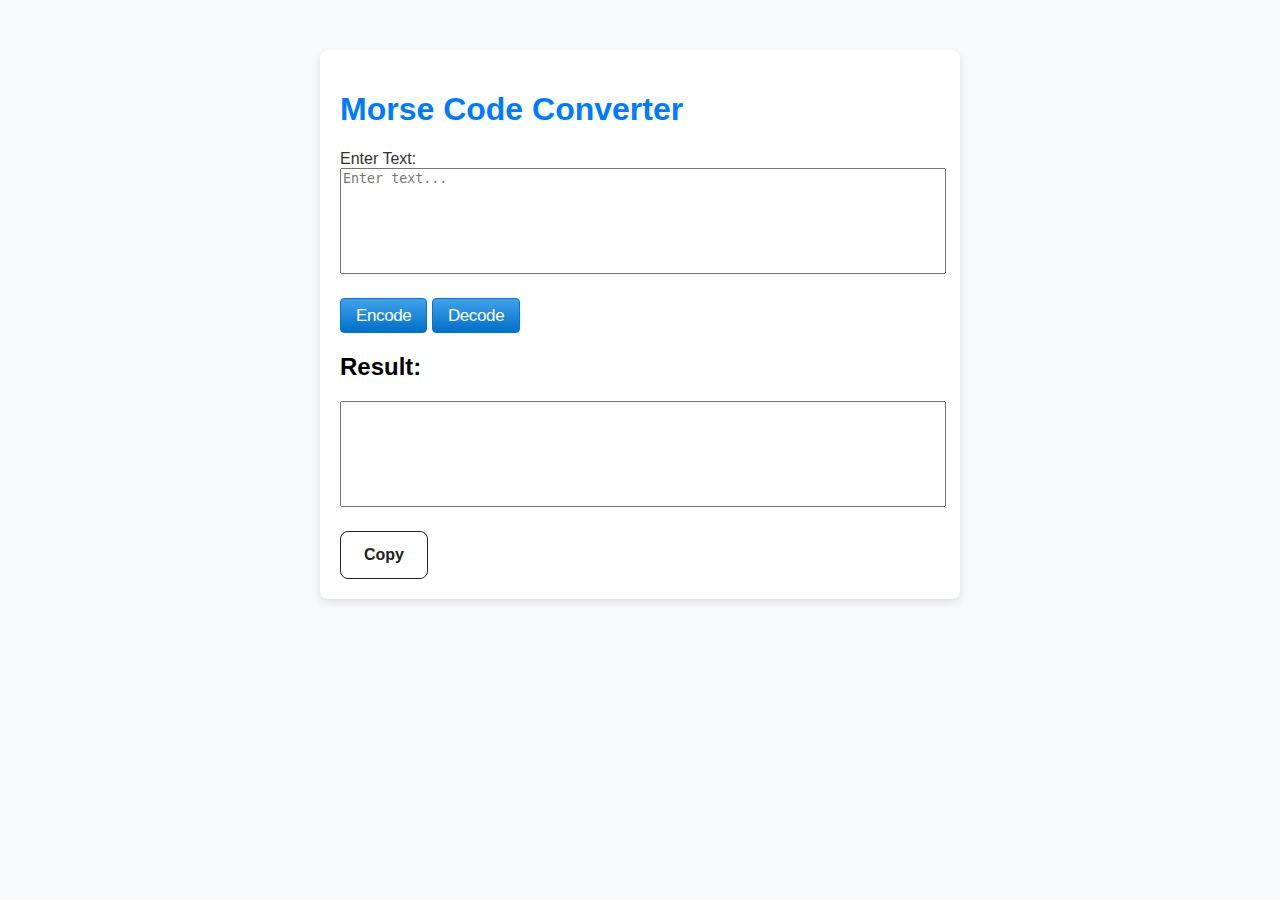
==== index.html @ 3bae465a "web" ====
<!DOCTYPE html>
<html lang="en">
  <head>
    <meta charset="UTF-8" />
    <meta
      name="viewport"
      content="width=device-width, initial-scale=1, shrink-to-fit=no"
    />
    <title>Morse Code Converter</title>
    <link rel="stylesheet" href="style.css" />
  </head>
  <body>
    <div class="container">
      <h1 class="text-center mt-3">Morse Code Converter</h1>

      <div class="form-group">
        <label for="inputText" class="mt-3">Enter Text:</label>
        <textarea
          class="form-control"
          id="inputText"
          placeholder="Enter text..."
        ></textarea>
      </div>

      <!-- HTML !-->
      <button class="button-15" role="button" onclick="encodeText()">
        Encode
      </button>
      <button class="button-15" role="button" onclick="decodeText()">
        Decode
      </button>
      <!-- <button class="btn btn-primary" onclick="encodeText()">Encode</button> -->
      <!-- <button class="" onclick="decodeText()">Decode</button> -->

      <h2 class="mt-4">Result:</h2>
      <textarea class="form-control" id="outputText" readonly></textarea>

      <!-- HTML !-->
      <button class="button-23" role="button" onclick="copyToClipboard()">
        Copy
      </button>
    </div>

    <script src="./index.js"></script>
  </body>
</html>
---- style.css ----
/* CSS */
body {
  font-family: Arial, sans-serif;
  background-color: #f8f9fa;
}
.container {
  max-width: 600px;
  margin: 50px auto;
  background-color: #ffffff;
  padding: 20px;
  border-radius: 8px;
  box-shadow: 0 4px 8px rgba(0, 0, 0, 0.1);
}
h1 {
  color: #007bff;
}
label {
  color: #333;
}
textarea {
    resize: none;
  width: 100%;
  height: 100px;
  margin-bottom: 20px;
}
.btn-primary,
.btn-success {
  width: 100%;
}

/* style of button-15 */
.button-15 {
  background-image: linear-gradient(#42a1ec, #0070c9);
  border: 1px solid #0077cc;
  border-radius: 4px;
  box-sizing: border-box;
  color: #ffffff;
  cursor: pointer;
  direction: ltr;
  /* display: block; */
  font-family: "SF Pro Text", "SF Pro Icons", "AOS Icons", "Helvetica Neue",
    Helvetica, Arial, sans-serif;
  font-size: 17px;
  font-weight: 400;
  letter-spacing: -0.022em;
  line-height: 1.47059;
  min-width: 30px;
  overflow: visible;
  padding: 4px 15px;
  text-align: center;
  /* vertical-align: baseline; */
  user-select: none;
  -webkit-user-select: none;
  touch-action: manipulation;
  white-space: nowrap;
}

.button-15:disabled {
  cursor: default;
  opacity: 0.3;
}

.button-15:hover {
  background-image: linear-gradient(#51a9ee, #147bcd);
  border-color: #1482d0;
  text-decoration: none;
}

.button-15:active {
  background-image: linear-gradient(#3d94d9, #0067b9);
  border-color: #006dbc;
  outline: none;
}

.button-15:focus {
  box-shadow: rgba(131, 192, 253, 0.5) 0 0 0 3px;
  outline: none;
}

/* CSS */
.button-23 {
  background-color: #FFFFFF;
  border: 1px solid #222222;
  border-radius: 8px;
  box-sizing: border-box;
  color: #222222;
  cursor: pointer;
  display: inline-block;
  font-family: Circular,-apple-system,BlinkMacSystemFont,Roboto,"Helvetica Neue",sans-serif;
  font-size: 16px;
  font-weight: 600;
  line-height: 20px;
  margin: 0;
  outline: none;
  padding: 13px 23px;
  position: relative;
  text-align: center;
  text-decoration: none;
  touch-action: manipulation;
  transition: box-shadow .2s,-ms-transform .1s,-webkit-transform .1s,transform .1s;
  user-select: none;
  -webkit-user-select: none;
  width: auto;
}

.button-23:focus-visible {
  box-shadow: #222222 0 0 0 2px, rgba(255, 255, 255, 0.8) 0 0 0 4px;
  transition: box-shadow .2s;
}

.button-23:active {
  background-color: #F7F7F7;
  border-color: #000000;
  transform: scale(.96);
}

.button-23:disabled {
  border-color: #DDDDDD;
  color: #DDDDDD;
  cursor: not-allowed;
  opacity: 1;
}
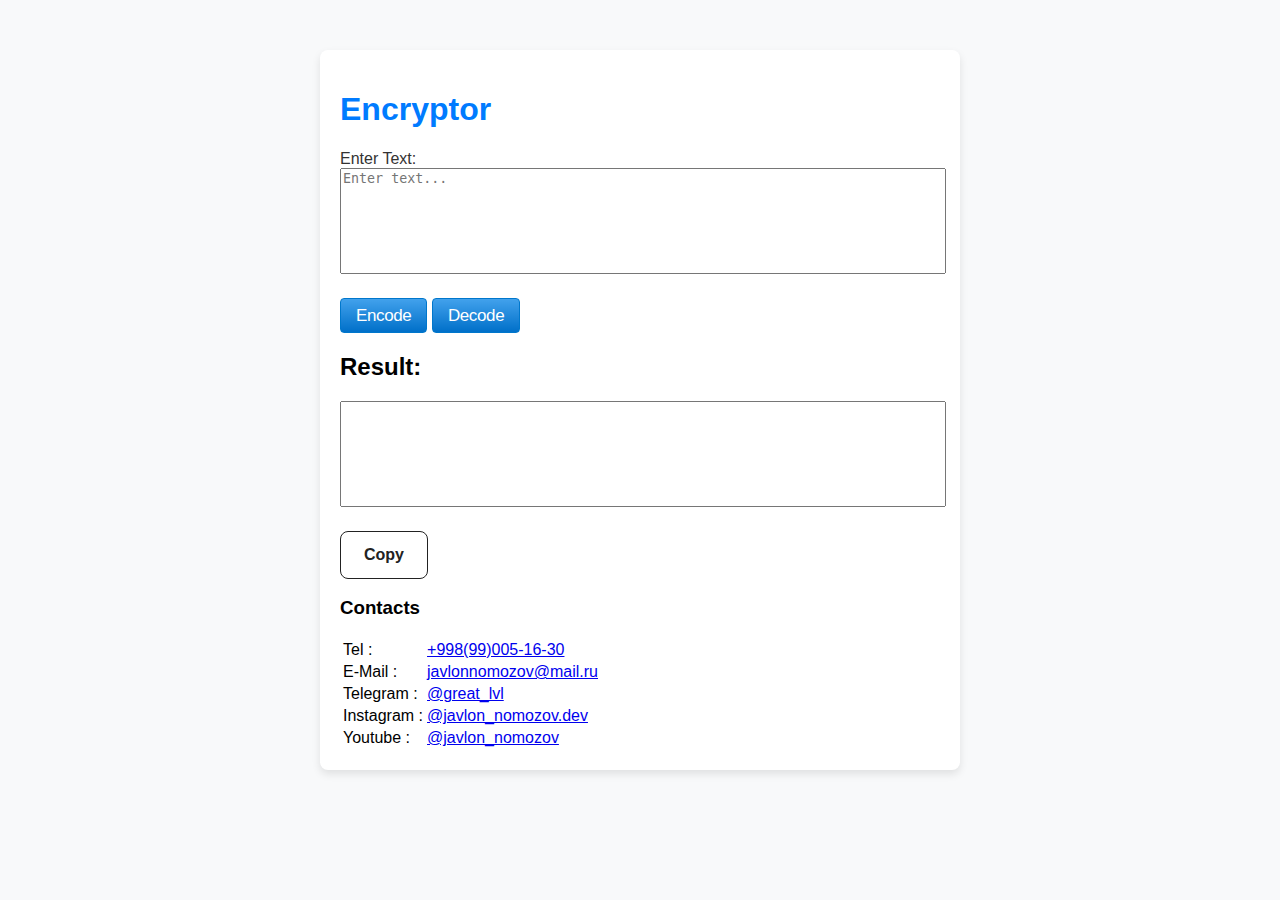
==== commit 5b0cc42d: "web-app" ====
--- a/index.html
+++ b/index.html
@@ -6,12 +6,12 @@
       name="viewport"
       content="width=device-width, initial-scale=1, shrink-to-fit=no"
     />
-    <title>Morse Code Converter</title>
+    <title>Encryptor</title>
     <link rel="stylesheet" href="style.css" />
   </head>
   <body>
     <div class="container">
-      <h1 class="text-center mt-3">Morse Code Converter</h1>
+      <h1 class="text-center mt-3">Encryptor</h1>
 
       <div class="form-group">
         <label for="inputText" class="mt-3">Enter Text:</label>
@@ -22,7 +22,6 @@
         ></textarea>
       </div>
 
-      <!-- HTML !-->
       <button class="button-15" role="button" onclick="encodeText()">
         Encode
       </button>
@@ -39,6 +38,32 @@
       <button class="button-23" role="button" onclick="copyToClipboard()">
         Copy
       </button>
+      <div class="contact">
+        <h3>Contacts</h3>
+        <!-- < /ul> -->
+        <table>
+          <tr>
+            <td>Tel :</td>
+            <td><a href="tel:+998990051630">+998(99)005-16-30</a></td>
+          </tr>
+          <tr>
+            <td>E-Mail :</td>
+            <td><a href="mailto:javlonnomozov@mail.ru">javlonnomozov@mail.ru</a></td>
+          </tr>
+          <tr>
+            <td>Telegram :</td>
+            <td><a href="https://t.me/great_lvl">@great_lvl</a></td>
+          </tr>
+          <tr>
+            <td>Instagram :</td>
+            <td><a href="https://www.instagram.com/javlon_nomozov.dev">@javlon_nomozov.dev</a></td>
+          </tr>
+          <tr>
+            <td>Youtube :</td>
+            <td><a href="https://youtube.com/@javlon_nomozov">@javlon_nomozov</a></td>
+          </tr>
+        </table>
+      </div>
     </div>
 
     <script src="./index.js"></script>
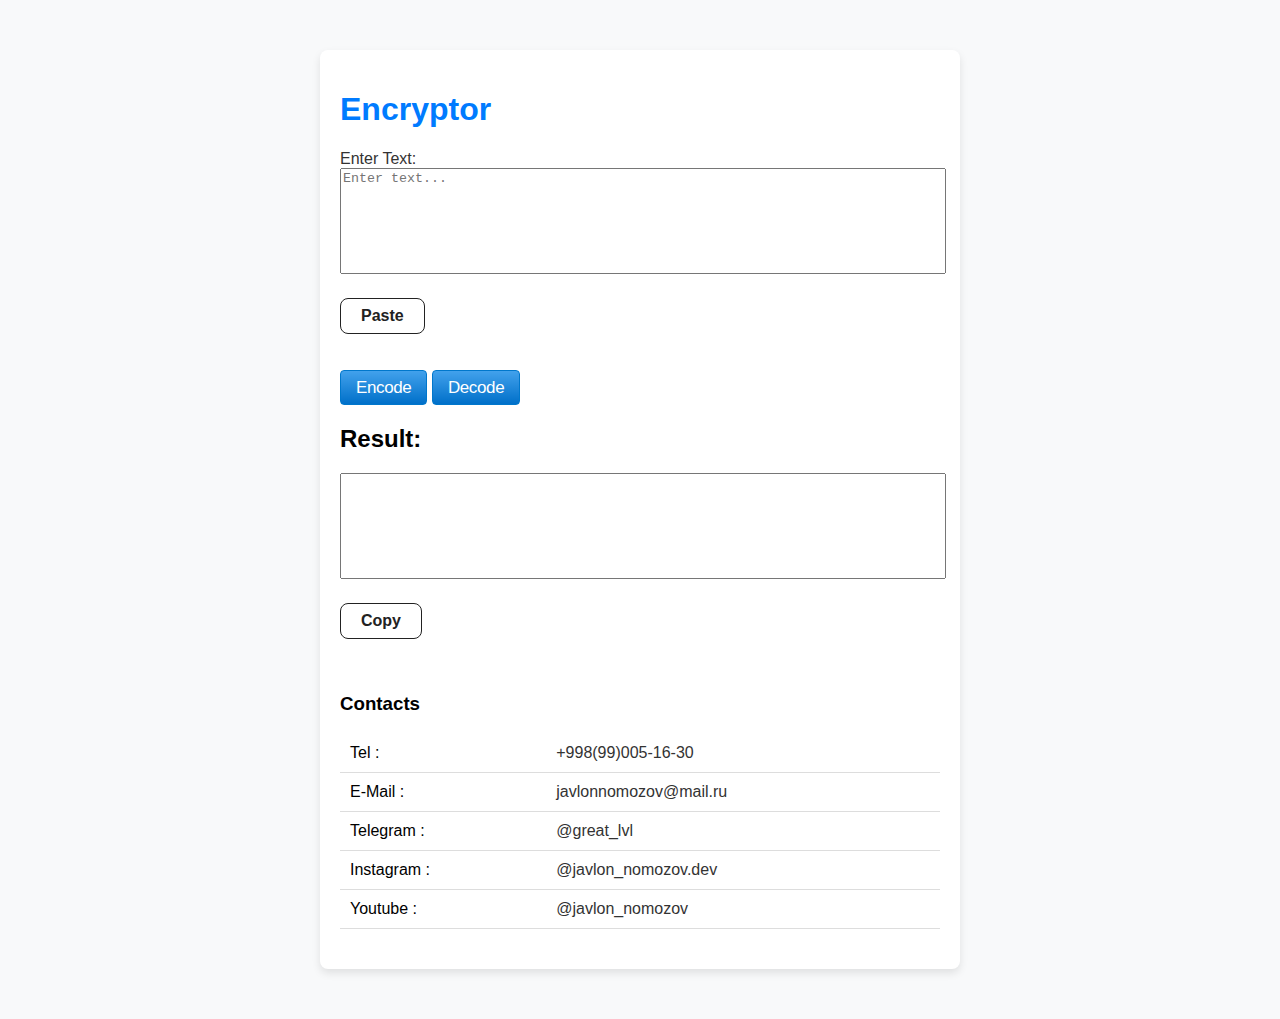
==== commit b6708d02: "web" ====
--- a/index.html
+++ b/index.html
@@ -22,25 +22,26 @@
         ></textarea>
       </div>
 
-      <button class="button-15" role="button" onclick="encodeText()">
-        Encode
-      </button>
-      <button class="button-15" role="button" onclick="decodeText()">
-        Decode
-      </button>
-      <!-- <button class="btn btn-primary" onclick="encodeText()">Encode</button> -->
-      <!-- <button class="" onclick="decodeText()">Decode</button> -->
+      <div class="d-flex justify-content-between">
+        <button class="button-23" role="button" onclick="pasteText()">
+          Paste</button
+        ><br /><br /><br />
+        <button class="button-15" role="button" onclick="encodeText()">
+          Encode
+        </button>
+        <button class="button-15" role="button" onclick="decodeText()">
+          Decode
+        </button>
+      </div>
 
       <h2 class="mt-4">Result:</h2>
       <textarea class="form-control" id="outputText" readonly></textarea>
+      <button class="button-23" role="button" onclick="copyToClipboard()">
+        Copy</button
+      ><br /><br /><br />
 
-      <!-- HTML !-->
-      <button class="button-23" role="button" onclick="copyToClipboard()">
-        Copy
-      </button>
       <div class="contact">
         <h3>Contacts</h3>
-        <!-- < /ul> -->
         <table>
           <tr>
             <td>Tel :</td>
@@ -48,7 +49,9 @@
           </tr>
           <tr>
             <td>E-Mail :</td>
-            <td><a href="mailto:javlonnomozov@mail.ru">javlonnomozov@mail.ru</a></td>
+            <td>
+              <a href="mailto:javlonnomozov@mail.ru">javlonnomozov@mail.ru</a>
+            </td>
           </tr>
           <tr>
             <td>Telegram :</td>
@@ -56,16 +59,21 @@
           </tr>
           <tr>
             <td>Instagram :</td>
-            <td><a href="https://www.instagram.com/javlon_nomozov.dev">@javlon_nomozov.dev</a></td>
+            <td>
+              <a href="https://www.instagram.com/javlon_nomozov.dev"
+                >@javlon_nomozov.dev</a
+              >
+            </td>
           </tr>
           <tr>
             <td>Youtube :</td>
-            <td><a href="https://youtube.com/@javlon_nomozov">@javlon_nomozov</a></td>
+            <td>
+              <a href="https://youtube.com/@javlon_nomozov">@javlon_nomozov</a>
+            </td>
           </tr>
         </table>
       </div>
     </div>
-
     <script src="./index.js"></script>
   </body>
 </html>
--- a/style.css
+++ b/style.css
@@ -55,6 +55,31 @@
   white-space: nowrap;
 }
 
+
+table {
+  width: 100%;
+  border-collapse: collapse;
+  margin-bottom: 20px;
+}
+
+tr {
+  border-bottom: 1px solid #ddd;
+}
+
+td {
+  padding: 10px;
+}
+
+a {
+  text-decoration: none;
+  color: #333;
+}
+
+a:hover {
+  text-decoration: underline;
+}
+
+
 .button-15:disabled {
   cursor: default;
   opacity: 0.3;
@@ -92,7 +117,7 @@
   line-height: 20px;
   margin: 0;
   outline: none;
-  padding: 13px 23px;
+  padding: 7px 20px;
   position: relative;
   text-align: center;
   text-decoration: none;
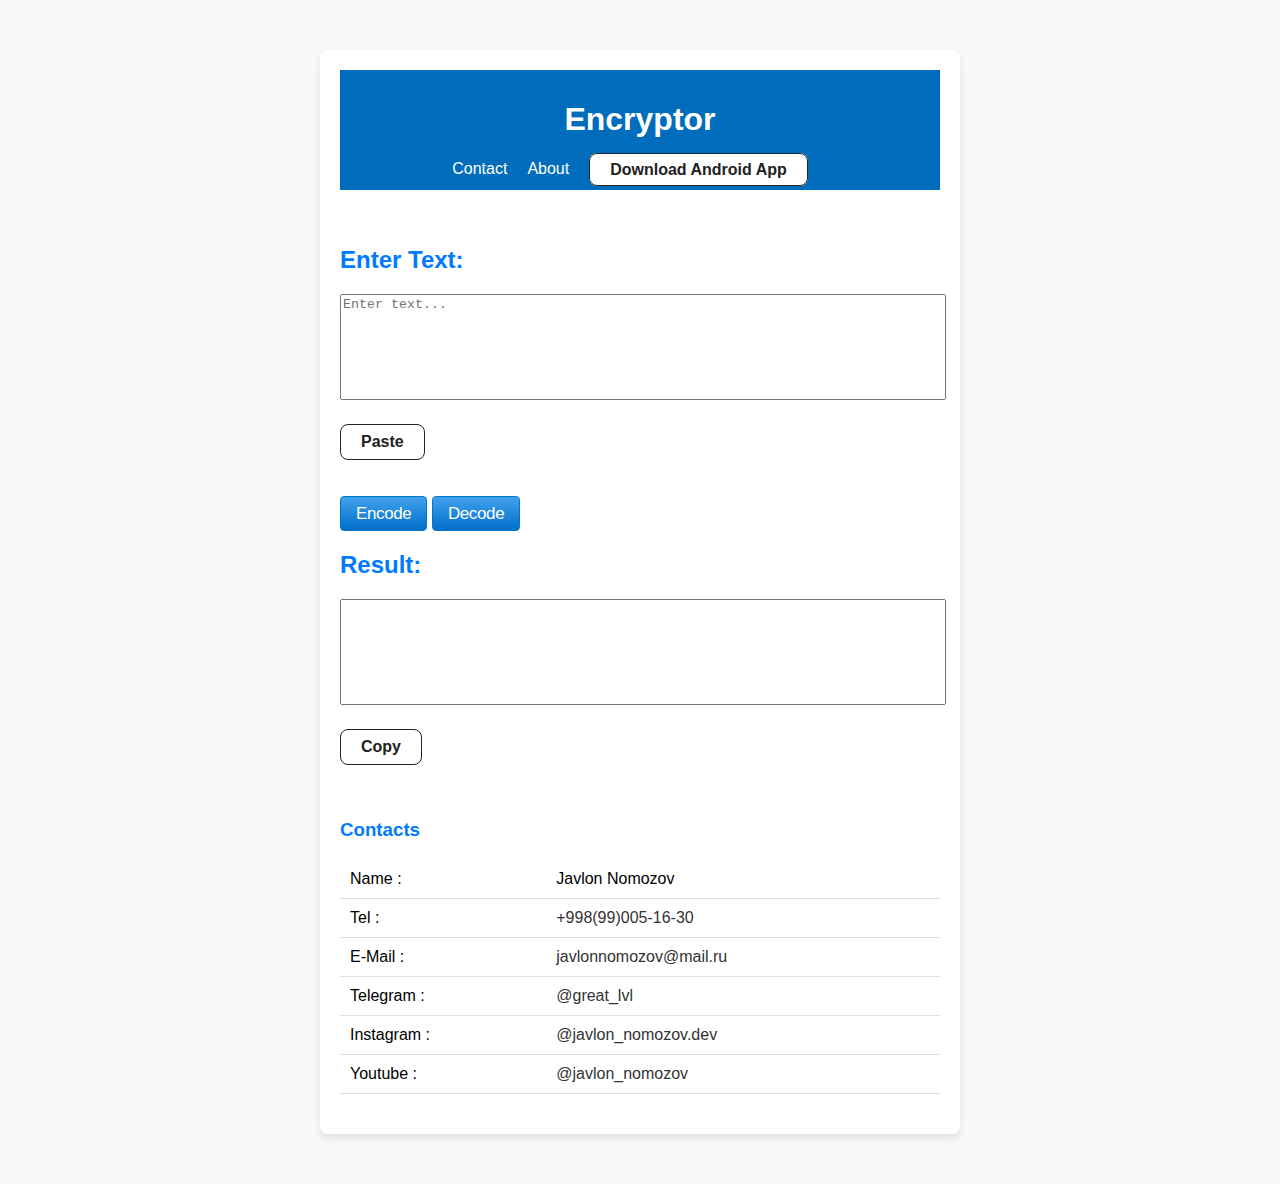
==== commit 9dbc7362: "web" ====
--- a/index.html
+++ b/index.html
@@ -11,10 +11,20 @@
   </head>
   <body>
     <div class="container">
-      <h1 class="text-center mt-3">Encryptor</h1>
-
+      <nav>
+        <h1 class="logo"><a href="/">Encryptor</a></h1>
+        <ul>
+          <li><a href="/#contact">Contact</a></li>
+          <li><a href="/about.html">About</a></li>
+          <li>
+            <a href="encryptor.apk" class="button-23">Download Android App</a>
+          </li>
+        </ul>
+      </nav>
+      <br />
+      <br />
       <div class="form-group">
-        <label for="inputText" class="mt-3">Enter Text:</label>
+        <h2 class="mt-4">Enter Text:</h2>
         <textarea
           class="form-control"
           id="inputText"
@@ -40,9 +50,13 @@
         Copy</button
       ><br /><br /><br />
 
-      <div class="contact">
+      <div class="contact" id="contact">
         <h3>Contacts</h3>
         <table>
+          <tr>
+            <td>Name :</td>
+            <td>Javlon Nomozov</td>
+          </tr>
           <tr>
             <td>Tel :</td>
             <td><a href="tel:+998990051630">+998(99)005-16-30</a></td>
--- a/style.css
+++ b/style.css
@@ -1,4 +1,3 @@
-/* CSS */
 body {
   font-family: Arial, sans-serif;
   background-color: #f8f9fa;
@@ -11,14 +10,27 @@
   border-radius: 8px;
   box-shadow: 0 4px 8px rgba(0, 0, 0, 0.1);
 }
-h1 {
+.box-article{
+  margin-bottom: 30px;
+}
+h1, h2, h3 {
   color: #007bff;
+}
+p{
+  color: #333;
+}
+img{
+  display: block;
+  width: 95%;
+  margin: 15px auto;
+  /* margin-top: 15px; */
+  border: 5px dotted #0067b9;
 }
 label {
   color: #333;
 }
 textarea {
-    resize: none;
+  resize: none;
   width: 100%;
   height: 100px;
   margin-bottom: 20px;
@@ -55,7 +67,6 @@
   white-space: nowrap;
 }
 
-
 table {
   width: 100%;
   border-collapse: collapse;
@@ -79,7 +90,6 @@
   text-decoration: underline;
 }
 
-
 .button-15:disabled {
   cursor: default;
   opacity: 0.3;
@@ -102,16 +112,16 @@
   outline: none;
 }
 
-/* CSS */
 .button-23 {
-  background-color: #FFFFFF;
+  background-color: #ffffff;
   border: 1px solid #222222;
   border-radius: 8px;
   box-sizing: border-box;
   color: #222222;
   cursor: pointer;
-  display: inline-block;
-  font-family: Circular,-apple-system,BlinkMacSystemFont,Roboto,"Helvetica Neue",sans-serif;
+  /* display: inline-block; */
+  font-family: Circular, -apple-system, BlinkMacSystemFont, Roboto,
+    "Helvetica Neue", sans-serif;
   font-size: 16px;
   font-weight: 600;
   line-height: 20px;
@@ -122,7 +132,8 @@
   text-align: center;
   text-decoration: none;
   touch-action: manipulation;
-  transition: box-shadow .2s,-ms-transform .1s,-webkit-transform .1s,transform .1s;
+  transition: box-shadow 0.2s, -ms-transform 0.1s, -webkit-transform 0.1s,
+    transform 0.1s;
   user-select: none;
   -webkit-user-select: none;
   width: auto;
@@ -130,18 +141,62 @@
 
 .button-23:focus-visible {
   box-shadow: #222222 0 0 0 2px, rgba(255, 255, 255, 0.8) 0 0 0 4px;
-  transition: box-shadow .2s;
+  transition: box-shadow 0.2s;
 }
 
 .button-23:active {
-  background-color: #F7F7F7;
+  background-color: #f7f7f7;
   border-color: #000000;
-  transform: scale(.96);
+  transform: scale(0.96);
 }
 
 .button-23:disabled {
-  border-color: #DDDDDD;
-  color: #DDDDDD;
+  border-color: #dddddd;
+  color: #dddddd;
   cursor: not-allowed;
   opacity: 1;
-}+}
+
+nav {
+  background-color: #006dbc;
+  padding: 10px;
+  color: #ffffff;
+  text-align: center;
+}
+
+nav ul {
+  list-style-type: none;
+  padding: 0;
+  margin: 0;
+  display: flex;
+  justify-content: center;
+}
+
+nav li {
+  margin-right: 20px;
+}
+
+nav a {
+  text-decoration: none;
+  color: #ffffff;
+}
+
+.container {
+  max-width: 600px;
+  margin: 50px auto;
+  background-color: #ffffff;
+  padding: 20px;
+  border-radius: 8px;
+  box-shadow: 0 4px 8px rgba(0, 0, 0, 0.1);
+}
+
+h1.title {
+  color: #fff;
+  text-align: center;
+}
+.button-23:disabled {
+  border-color: #dddddd;
+  color: #dddddd;
+  cursor: not-allowed;
+  opacity: 1;
+}
